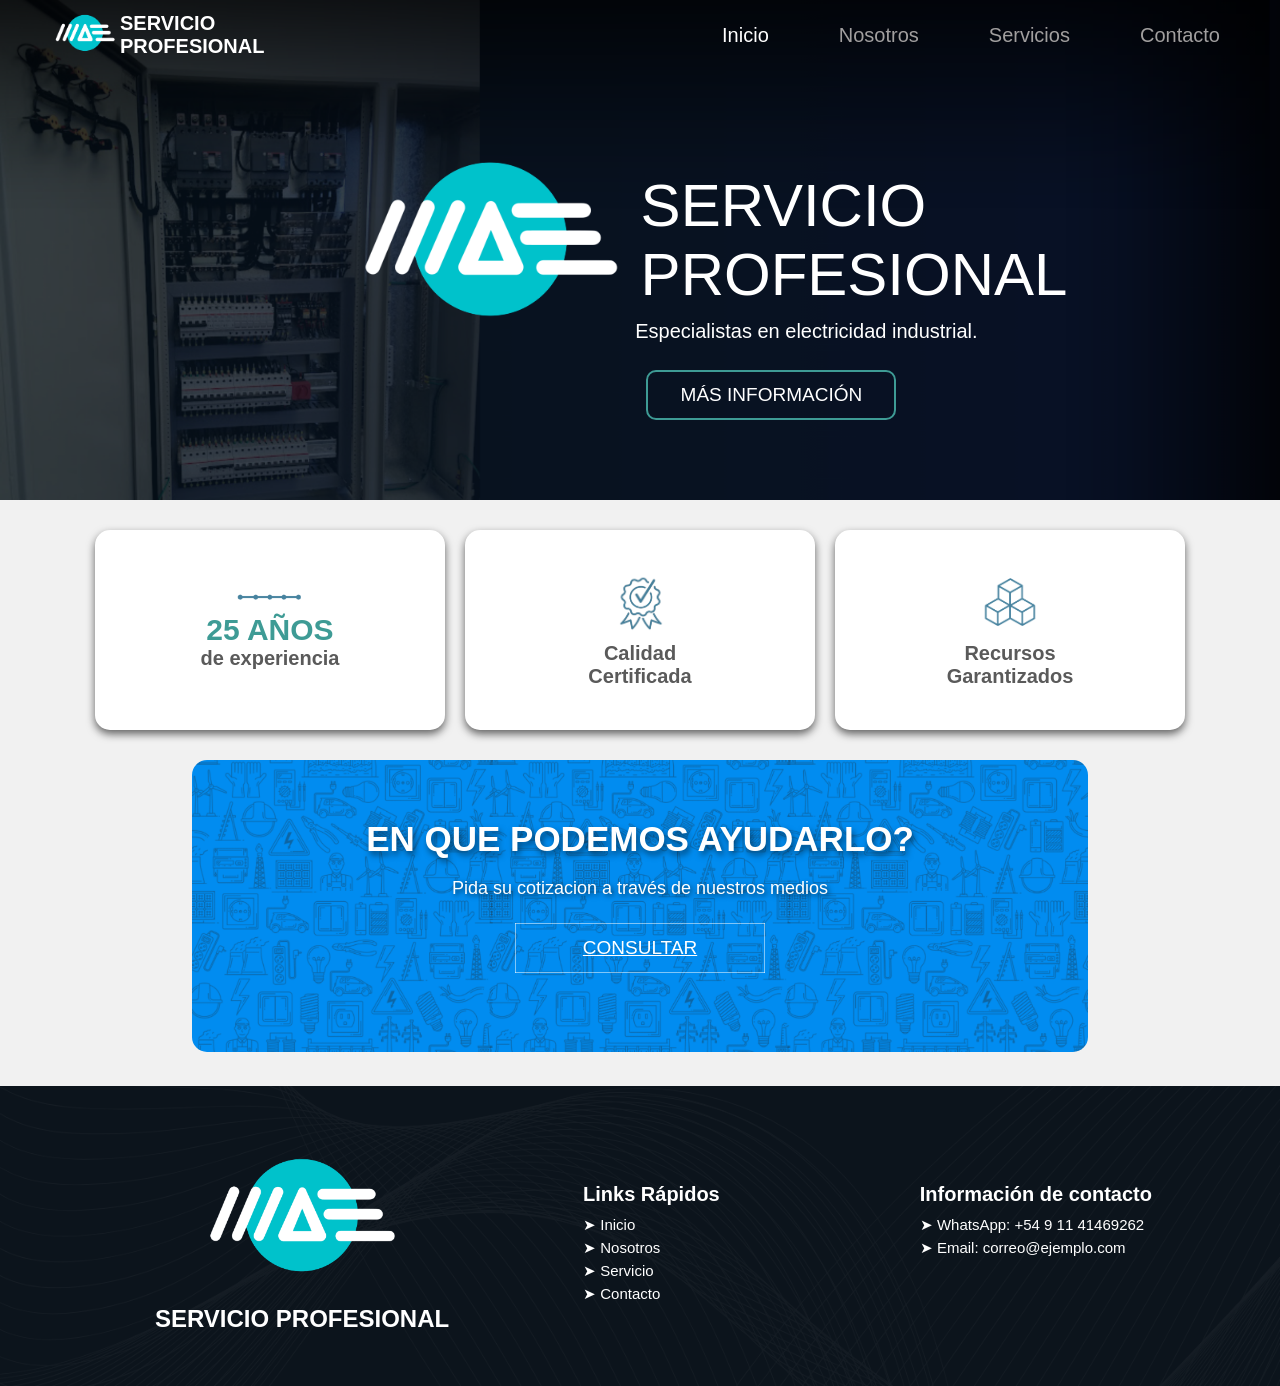
==== index.html @ 8396aaca "Add files via upload" ====
<!DOCTYPE html>
<html lang="en">
<head>
    <meta charset="UTF-8">
    <meta name="viewport" content="width=device-width, initial-scale=1.0">
    <title>MAE Servicio Profesinal</title>
    <link rel="stylesheet" href="css/style.css">
    <link rel="icon" href="img/mae.logo4.png" type="image/x-icon">

    <link rel="preconnect" href="https://fonts.googleapis.com">
    <link rel="preconnect" href="https://fonts.gstatic.com" crossorigin>
    <link href="https://fonts.googleapis.com/css2?family=Anton&family=Titan+One&display=swap" rel="stylesheet">
    <link href="https://fonts.googleapis.com/css2?family=Merriweather:ital,wght@0,300;0,400;0,700;0,900;1,300;1,400;1,700;1,900&display=swap" rel="stylesheet">
    <link href="https://fonts.googleapis.com/css2?family=Work+Sans:ital,wght@0,100..900;1,100..900&display=swap" rel="stylesheet">

</head>
<body>
    <div class="encabezado">
        <div class="logo">
            <img src="img/logo.trans.png" width="70px" alt="logo">
        </div>
        <div class="text-logo">
            <h1>SERVICIO PROFESIONAL</h1>
        </div>
        <div class="botones">
            <div class="pag-links">
                <a href="index.html" style="color: #ffffff;">Inicio</a> 
                <a href="nosotros.html">Nosotros</a>
                <a href="servicio.html">Servicios</a>
                <a href="#">Contacto</a>
            </div>
        
            <div class="hamburguesa" onclick="toggleMenu()">
                <div class="linea"></div>
                <div class="linea"></div>
                <div class="linea"></div>
            </div>
        </div>
    </div>

    <div class="menu-hamburguesa">
        <a href="index.html" style="color: #ffffff;">Inicio</a> 
        <a href="nosotros.html">Nosotros</a>
        <a href="servicio.html">Servicios</a>
        <a href="#">Contacto</a>
    </div>

    <div class="imagen-intro">
        <img src="img/prueba.png" width="100%">
    </div>

    <div class="titulo1">
         <img src="img/logo.trans.png" alt="logo">
        <p>SERVICIO <br> PROFESIONAL</p>
    </div>

    <div class="titulo2">
        <p>Especialistas en electricidad industrial.</p>
    </div>

    <div class="btn-masInfo">
        <a href="nosotros.html">
            <p>MÁS INFORMACIÓN</p>
        </a>
    </div>

   <div class="cuadros">
        <div class="cuadro">
            <img src="img/icono_tiempo.png" alt="Calidad" class="icono_tiempo">
            <p><span class="resaltado">25 AÑOS</span> <br> de experiencia</p>
        </div>

        <div class="cuadro">
            <img src="img/icono_calidad.png" alt="Calidad" class="icono">
            <p>Calidad <br> Certificada</p>
        </div>

        <div class="cuadro">
            <img src="img/icono_recursos.png" alt="Recursos" class="icono">
            <p>Recursos <br> Garantizados</p>
        </div>
    </div>

    <div class="img_cotizacion">
        <img src="img/fondo_cotizacion.png" alt="">
        <h2 style="font-family:family=Kanitl">EN QUE PODEMOS AYUDARLO?</h2>
        <p style="font-family:family=Kanitl">Pida su cotizacion a través de nuestros medios</p>

        <a class="btn-consultar" href="https://wa.me/5491141469262" target="_blank">
            <svg>
                <rect x="0" y="0" fill="none" width="100%" height="100%" />
            </svg>
            CONSULTAR
        </a>
    </div>

    <div class="derechos">
        <div class="fondo-derechos">
            <div class="contenido-derechos">
                <div class="logo-pie">
                    <img src="img/logo.trans.png" width="220" alt="logo">
                    <p></p>
                </div>
                <div class="text-logo-pie">
                    <h1>SERVICIO PROFESIONAL</h1>
                </div>

                <div class="pie-columnas">
                    <div class="links-rapidos">
                        <h3>Links Rápidos</h3>
                        <ul>
                            <li><a href="index.html">➤ Inicio</a></li>
                            <li><a href="nosotros.html">➤ Nosotros</a></li>
                            <li><a href="servicio.html">➤ Servicio</a></li>
                            <li><a href="contacto.html">➤ Contacto</a></li>
                        </ul>
                    </div>

                    <div class="info-contacto">
                        <h3>Información de contacto</h3>
                        <ul>
                            <li>➤ WhatsApp: <a href="https://wa.me/5491141469262" target="_blank">+54 9 11 41469262</a></li>
                            <li>➤ Email: <a href="mailto:correo@ejemplo.com">correo@ejemplo.com</a></li>
                        </ul>
                    </div>
                </div>

            </div>
        </div>
    </div>

    <script>
        window.addEventListener('scroll', function() {
            const encabezado = document.querySelector('.encabezado');
            if (window.scrollY > 0) {
            encabezado.classList.add('scrolled');
            } else {
            encabezado.classList.remove('scrolled');
            }
        });

        // Toggle function for the hamburger menu
        function toggleMenu() {
            const menu = document.querySelector('.menu-hamburguesa');
            menu.style.display = menu.style.display === 'flex' ? 'none' : 'flex';
        }
    </script>

</body>
</html>
---- css/style.css ----
* {
    margin: 0;
    padding: 0;
    box-sizing: border-box;
}

body {
    background-color: #f1f1f1;
    font-family: Arial, sans-serif;
    position: relative;
}

.encabezado {
    display: flex;
    align-items: center;
    justify-content: space-between;
    height: 70px;
    padding: 0 50px;
    position: fixed;
    top: 0;
    width: 100%;
    z-index: 100;
    color: white;
}

.encabezado {
    background-color: transparent; 
    transition: background-color 0.3s ease;
}

.encabezado.scrolled {
    background-color: #1d1d1d;
}

.logo img {
    width: 70px;
}

.text-logo h1 {
    font-size: 20px;
    color: #ffffff;
    margin-right: 390px;
    font-weight: bold;
}

.botones {
    display: flex;
    align-items: center;
}

.pag-links {
    display: flex;
    gap: 50px;
}

.pag-links a {
    color: rgb(161, 159, 159);
    text-decoration: none;
    font-size: 20px;
    padding: 10px;
    transition: background-color 0.3s, color 0.3s;
}

.pag-links a:hover {
    color: white;
}

.imagen-intro {
    position: relative;
    width: 100%;
    height: 500px;
    overflow: hidden;
    z-index: 0;
}

.titulo1 {
    position: absolute;
    z-index: 10;  
    display: flex;
    align-items: center;
    color: white;
}

.titulo1 {
    top: 90px;
    left: 55%;
    transform: translateX(-50%);
}

.titulo1 p {
    font-family: Arial, Helvetica, sans-serif;
    font-size: 60px;
    left: 20%;
}

.titulo1 img{
    position: relative;
    width: 300px;
    overflow: hidden;
    z-index: 0;
}

.titulo2 {
    position: absolute;
    z-index: 10;  
    display: flex;
    align-items: center;
    color: white;
}

.titulo2 {
    top: 320px;
    left: 63%;
    transform: translateX(-50%);
}

.titulo2 p {
    font-family: Arial, Helvetica, sans-serif;
    font-size: 20px;
}

.btn-masInfo {
    position: absolute;
    display: flex;
    align-items: center;
    justify-content: center;
    font-size: 19px;
    width: 250px;
    height: 50px;
    top: 370px;
    left: 50.5%;
    border: 2px solid #3e9b95;
    background-color: transparent; 
    color: #fff;
    border-radius: 10px; 
    cursor: pointer; 
    transition: background-color 0.3s, color 0.3s; 
}

.btn-masInfo a {
    text-decoration: none; 
    color: inherit; 
    display: flex; 
    align-items: center;
    justify-content: center;
}

.btn-masInfo:hover {
    border: 2px solid #3e9b95;
    color: #fff;
    background-color: #3e9b95;
}

.cuadros {
    display: flex; 
    justify-content: center;
    gap: 20px;
    margin: 30px 0;
    color: rgb(90, 90, 90);
}

.cuadro {
    background: #ffffff;
    width: 350px;
    height: 200px;
    border-radius: 15px;
    box-shadow: 0 4px 8px rgba(0, 0, 0, 0.6);
    display: flex;
    flex-direction: column; 
    align-items: center;
    justify-content: center;
    text-align: center;
    font-size: 20px;
    font-weight: bold;
    padding: 10px;
}

.resaltado {
    color: #3e9b95; 
    font-size: 30px;
}

.icono {
    width: 60px;
    height: 60px;
    margin-bottom: 10px; 
}

.icono_tiempo{
    width: 70px;
    margin-bottom: 10px; 
}

.resaltado {
    margin-bottom: 30px;
}

.cuadro:hover {
    box-shadow: 0 4px 15px rgba(62, 155, 149, 0.8); 
    transform: translateY(-5px); 
    transition: all 0.3s ease;
}

.img_cotizacion {
    position: relative; 
    display: inline-block;
    text-align: center;
}

.img_cotizacion img {
    width: 70%;
    border-radius: 15px;
}

.img_cotizacion h2,
.img_cotizacion p {
    position: absolute; 
    left: 50%;
    transform: translateX(-50%);
    color: white;
    z-index: 1; 
    text-shadow: 2px 2px 5px rgba(0,0,0,0.6); 
}

.img_cotizacion h2 {
    top: 20%; 
    font-size: 35px;
    position: absolute;
    z-index: 10;  
    display: flex;
    align-items: center;
    color: white;
    transform: translateX(-50%);
    text-shadow: 2px 4px 6px rgba(0, 0, 0, 0.5);
    font-family: 'Kanit', sans-serif;
}

.img_cotizacion p {
    top: 40%; /* Debajo del título */
    font-size: 18px;
}

.img_cotizacion {
    position: relative;
    text-align: center;
}

.btn-consultar {
    position: absolute;
    top: 55%;
    left: 50%;
    transform: translateX(-50%);
    z-index: 10;  
    display: inline-block;
    width: 250px;
    height: 50px;
    line-height: 50px;
    font-size: 19px;
    color: #fff;
    text-align: center;
    text-transform: uppercase;
    cursor: pointer;
    overflow: hidden;
    transition: letter-spacing 0.8s ease-in-out, color 0.8s ease-in-out, text-shadow 0.8s ease-in-out;
}

.btn-consultar:hover {
    background: rgba(225, 51, 45, 0);
    letter-spacing: 1px;
    text-shadow: 1px 1px 2px rgba(0,0,0,0.4);
}

.btn-consultar svg {
    position: absolute;
    left: 0;
    top: 0;
    width: 100%;
    height: 50px;
}

.btn-consultar rect {
    fill: none;
    stroke: #fff;
    stroke-width: 1;
    stroke-dasharray: 422, 0;
    transition: all 1.5s ease-in-out;
}

.btn-consultar:hover rect {
    stroke-width: 3;
    stroke-dasharray: 150, 150;
    stroke-dashoffset: 75;
}

.derechos {
    color: #fff;
    font-size: 12px;
    font-family: sans-serif;
    text-align: center;
    margin-top: 20px;
    padding-top: 10px;
}

.fondo-derechos {
    background-image: url("../img/fondo-derechos.png");
    background-size: cover;
    background-position: center; 
    background-repeat: no-repeat;
    width: 100%;
    height: 300px;
    padding: 20px 0;
}

.logo-pie{
    display: flex;
    flex-direction: column;
    align-items: flex-start;
    margin-left: 15%;
    margin-top: 0px;
}

.text-logo-pie{
    display: flex;
    flex-direction: column;
    align-items: flex-start;
    margin-left: 12.1%;
    margin-top: -20px;
}

.pie-columnas {
    display: flex;
    justify-content: flex-end;
    gap: 200px;
    margin-top: -150px;
    margin-right: 10%;
    text-align: left;
}

.links-rapidos, .info-contacto {
    display: flex;
    flex-direction: column;
    color: #fff;
    text-align: left;
}

.links-rapidos h3, .info-contacto h3 {
    margin-bottom: 10px;
    font-size: 20px;
    font-weight: bold;
}
.links-rapidos ul, .info-contacto ul {
    font-size: 15px;
    list-style: none;
    padding: 0;
    margin: 0;
    text-align: left;
}

.links-rapidos ul li, .info-contacto ul li {
    margin-bottom: 5px;
}

.links-rapidos a, .info-contacto a {
    color: #fff;
    text-decoration: none;
}

.links-rapidos a:hover, .info-contacto a:hover {
    text-decoration: underline;
}


/* Menú hamburguesa */
.hamburguesa {
    display: none;
    flex-direction: column;
    cursor: pointer;
    gap: 5px;
}

.hamburguesa .linea {
    width: 25px;
    height: 3px;
    background-color: #3e9b95; 
    border-radius: 5px;
}

.menu-hamburguesa {
    display: none;
    flex-direction: column;
    background-color: #000;
    position: fixed;
    top: 0;
    right: 0;
    width: 200px;
    height: 100%;
    padding-top: 70px;
    z-index: 99;
}

.menu-hamburguesa a {
    color: rgb(161, 159, 159);
    text-decoration: none;
    font-size: 20px;
    padding: 10px;
    transition: background-color 0.3s, color 0.3s;
    display: block;
}

.menu-hamburguesa a:hover {
    color: white;
}

/* Scroll para navegadores WebKit (Chrome, Edge, Safari) */
::-webkit-scrollbar {
    width: 16px;
}

::-webkit-scrollbar-track {
    background: #d0f0ee;
}

::-webkit-scrollbar-thumb {
    background-color: #0c141c;
    border-radius: 10px;
    border: 3px solid #d0f0ee;
}

/* Scroll para Firefox */
* {
    scrollbar-width: thin;
    scrollbar-color: #0c141c #d0f0ee;
}

@media (max-width: 768px) {

    body, html {
        overflow-x: hidden;
    }

    /* HEADER */
    .pag-links {
        display: none;
    }

    .hamburguesa {
        display: flex;
    }

     .encabezado {
        padding: 0 15px;
        background-color: transparent; /* arriba sin negro */
    }

    .encabezado.scrolled {
        background-color: #1d1d1d; /* aparece al bajar */
    }


    .text-logo h1 {
        font-size: 14px;
        margin: 0;
    }

    .imagen-intro {
        height: 420px;
        background-image: url("../img/prueba2.png");
        background-size: cover;
        background-position: center;
        background-repeat: no-repeat;
    }

    .imagen-intro img {
        display: none; /* ocultamos la de desktop */
    }

    /* TITULOS */
    .titulo1 {
        top: 95px;
        left: 50%;
        flex-direction: column;
        text-align: center;
    }

    .titulo1 img {
        width: 110px;        /* más chico */
        margin-left: 150px; /* lo corre a la izquierda */
    }

    .titulo1 p {
        font-size: 25px;
        margin-left: 150px; /* lo corre a la izquierda */
    }

    .titulo2 {
        top: 270px;
        left: 60%;         /* más a la izquierda */
        text-align: center;
    }


    .titulo2 p {
        font-size: 13px;
        margin-left: 55px; /* lo corre a la izquierda */
        margin-right: -25px;
    }

    .btn-masInfo {
        top: 320px;
        left: 47%;         /* corre a la izquierda */
        width: 180px;     /* un poco más chico */
        height: 40px;
        font-size: 14px;
    }


    /* CUADROS */
    .cuadros {
        flex-direction: column;
        align-items: center;
    }

    .cuadro {
        width: 90%;
        height: auto;
        font-size: 16px;
    }

    /* IMG COTIZACION MÁS ANGOSTA Y TEXTO MÁS JUNTO */
    .img_cotizacion img {
        width: 90%;   /* más angosta */
        height: 200px;
        object-fit: cover;
    }

    .img_cotizacion h2 {
        top: 18%;
        left: 50%;
        transform: translateX(-50%);
        font-size: 22px;
        text-align: center;

        white-space: nowrap;   /* 👉 obliga a que sea un solo renglón */
        width: auto;           /* que no se corte */
    }


    .img_cotizacion p {
        top: 35%;   /* más cerca del título */
        font-size: 13px;
        width: 90%;
        text-align: center;
    }

    .btn-consultar {
        top: 50%;   /* más cerca del texto */
        width: 200px;
        height: 52px;
        font-size: 13px;
    }

    /* MENU HAMBURGUESA NO PANTALLA COMPLETA */
    .menu-hamburguesa {
        width: 65%;   /* no ocupa toda la pantalla */
        border-left: 2px solid #3e9b95;
    }

    /* FOOTER */
    .fondo-derechos {
        height: auto;
        padding-bottom: 30px;
    }

    .logo-pie,
    .text-logo-pie {
        margin-left: 0;
        align-items: center;
        text-align: center;
    }

    .pie-columnas {
        flex-direction: column;
        align-items: center;
        gap: 20px;
        margin: 20px 0 0 0;
        text-align: center;
    }

    .links-rapidos,
    .info-contacto {
        align-items: center;
        text-align: center;
    }

    .links-rapidos ul,
    .info-contacto ul {
        text-align: center;
    }

}
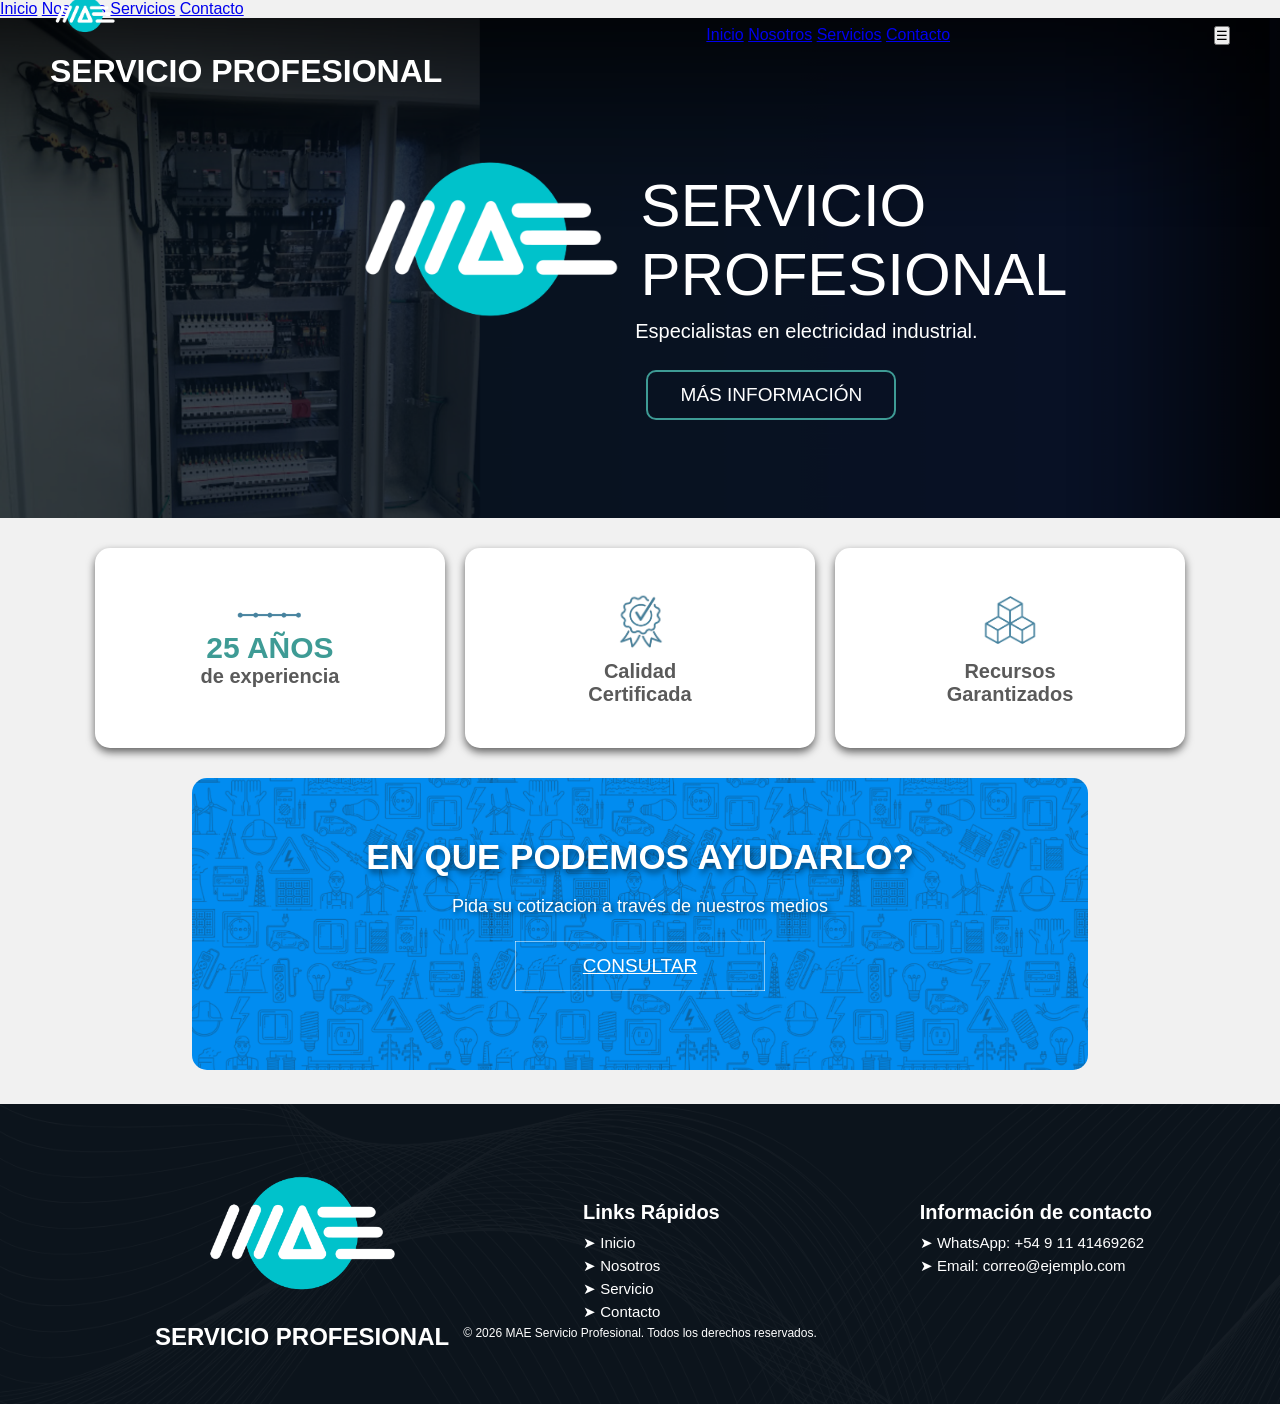
==== commit e65673db: "Update index.html" ====
--- a/index.html
+++ b/index.html
@@ -15,35 +15,47 @@
 
 </head>
 <body>
-    <div class="encabezado">
-        <div class="logo">
-            <img src="img/logo.trans.png" width="70px" alt="logo">
+    <header class="encabezado">
+
+    <div class="logo">
+
+        <img src="img/logo.trans.png" alt="MAE">
+
+        <div class="logo-texto">
+
+            <h1>SERVICIO PROFESIONAL</h1>
+
         </div>
-        <div class="text-logo">
-            <h1>SERVICIO PROFESIONAL</h1>
-        </div>
-        <div class="botones">
-            <div class="pag-links">
-                <a href="index.html" style="color: #ffffff;">Inicio</a> 
-                <a href="nosotros.html">Nosotros</a>
-                <a href="servicio.html">Servicios</a>
-                <a href="#">Contacto</a>
-            </div>
-        
-            <div class="hamburguesa" onclick="toggleMenu()">
-                <div class="linea"></div>
-                <div class="linea"></div>
-                <div class="linea"></div>
-            </div>
-        </div>
+
     </div>
 
-    <div class="menu-hamburguesa">
-        <a href="index.html" style="color: #ffffff;">Inicio</a> 
+    <nav class="menu">
+
+        <a href="index.html" class="activo">Inicio</a>
         <a href="nosotros.html">Nosotros</a>
         <a href="servicio.html">Servicios</a>
-        <a href="#">Contacto</a>
-    </div>
+        <a href="contacto.html">Contacto</a>
+
+    </nav>
+
+    <button class="menu-btn" id="menuBtn">
+
+        ☰
+
+    </button>
+
+</header>
+
+<nav class="menu-mobile" id="menuMobile">
+
+    <a href="index.html">Inicio</a>
+    <a href="nosotros.html">Nosotros</a>
+    <a href="servicio.html">Servicios</a>
+    <a href="contacto.html">Contacto</a>
+
+</nav>
+
+
 
     <div class="imagen-intro">
         <img src="img/prueba.png" width="100%">
@@ -95,56 +107,91 @@
     </div>
 
     <div class="derechos">
+
         <div class="fondo-derechos">
+
             <div class="contenido-derechos">
+
                 <div class="logo-pie">
                     <img src="img/logo.trans.png" width="220" alt="logo">
-                    <p></p>
                 </div>
+
                 <div class="text-logo-pie">
                     <h1>SERVICIO PROFESIONAL</h1>
                 </div>
 
                 <div class="pie-columnas">
+
                     <div class="links-rapidos">
+
                         <h3>Links Rápidos</h3>
+
                         <ul>
                             <li><a href="index.html">➤ Inicio</a></li>
                             <li><a href="nosotros.html">➤ Nosotros</a></li>
                             <li><a href="servicio.html">➤ Servicio</a></li>
                             <li><a href="contacto.html">➤ Contacto</a></li>
                         </ul>
+
                     </div>
 
                     <div class="info-contacto">
+
                         <h3>Información de contacto</h3>
+
                         <ul>
-                            <li>➤ WhatsApp: <a href="https://wa.me/5491141469262" target="_blank">+54 9 11 41469262</a></li>
-                            <li>➤ Email: <a href="mailto:correo@ejemplo.com">correo@ejemplo.com</a></li>
+
+                            <li>
+                                ➤ WhatsApp:
+                                <a href="https://wa.me/5491141469262" target="_blank">
+                                    +54 9 11 41469262
+                                </a>
+                            </li>
+
+                            <li>
+                                ➤ Email:
+                                <a href="mailto:correo@ejemplo.com">
+                                    correo@ejemplo.com
+                                </a>
+                            </li>
+
                         </ul>
+
                     </div>
+
+                </div>
+
+                <div class="copyright-mae">
+                    © 2026 MAE Servicio Profesional. Todos los derechos reservados.
                 </div>
 
             </div>
+
         </div>
-    </div>
 
     <script>
-        window.addEventListener('scroll', function() {
-            const encabezado = document.querySelector('.encabezado');
-            if (window.scrollY > 0) {
-            encabezado.classList.add('scrolled');
-            } else {
-            encabezado.classList.remove('scrolled');
-            }
-        });
+const menuBtn = document.getElementById("menuBtn");
+const menuMobile = document.getElementById("menuMobile");
+const header = document.querySelector(".encabezado");
 
-        // Toggle function for the hamburger menu
-        function toggleMenu() {
-            const menu = document.querySelector('.menu-hamburguesa');
-            menu.style.display = menu.style.display === 'flex' ? 'none' : 'flex';
-        }
-    </script>
+menuBtn.addEventListener("click", () => {
+    menuMobile.classList.toggle("active");
+});
+
+window.addEventListener("scroll", () => {
+    if (window.scrollY > 50) {
+        header.classList.add("scrolled");
+    } else {
+        header.classList.remove("scrolled");
+    }
+});
+
+document.querySelectorAll(".menu-mobile a").forEach((link) => {
+    link.addEventListener("click", () => {
+        menuMobile.classList.remove("active");
+    });
+});
+</script>
 
 </body>
-</html>+</html>
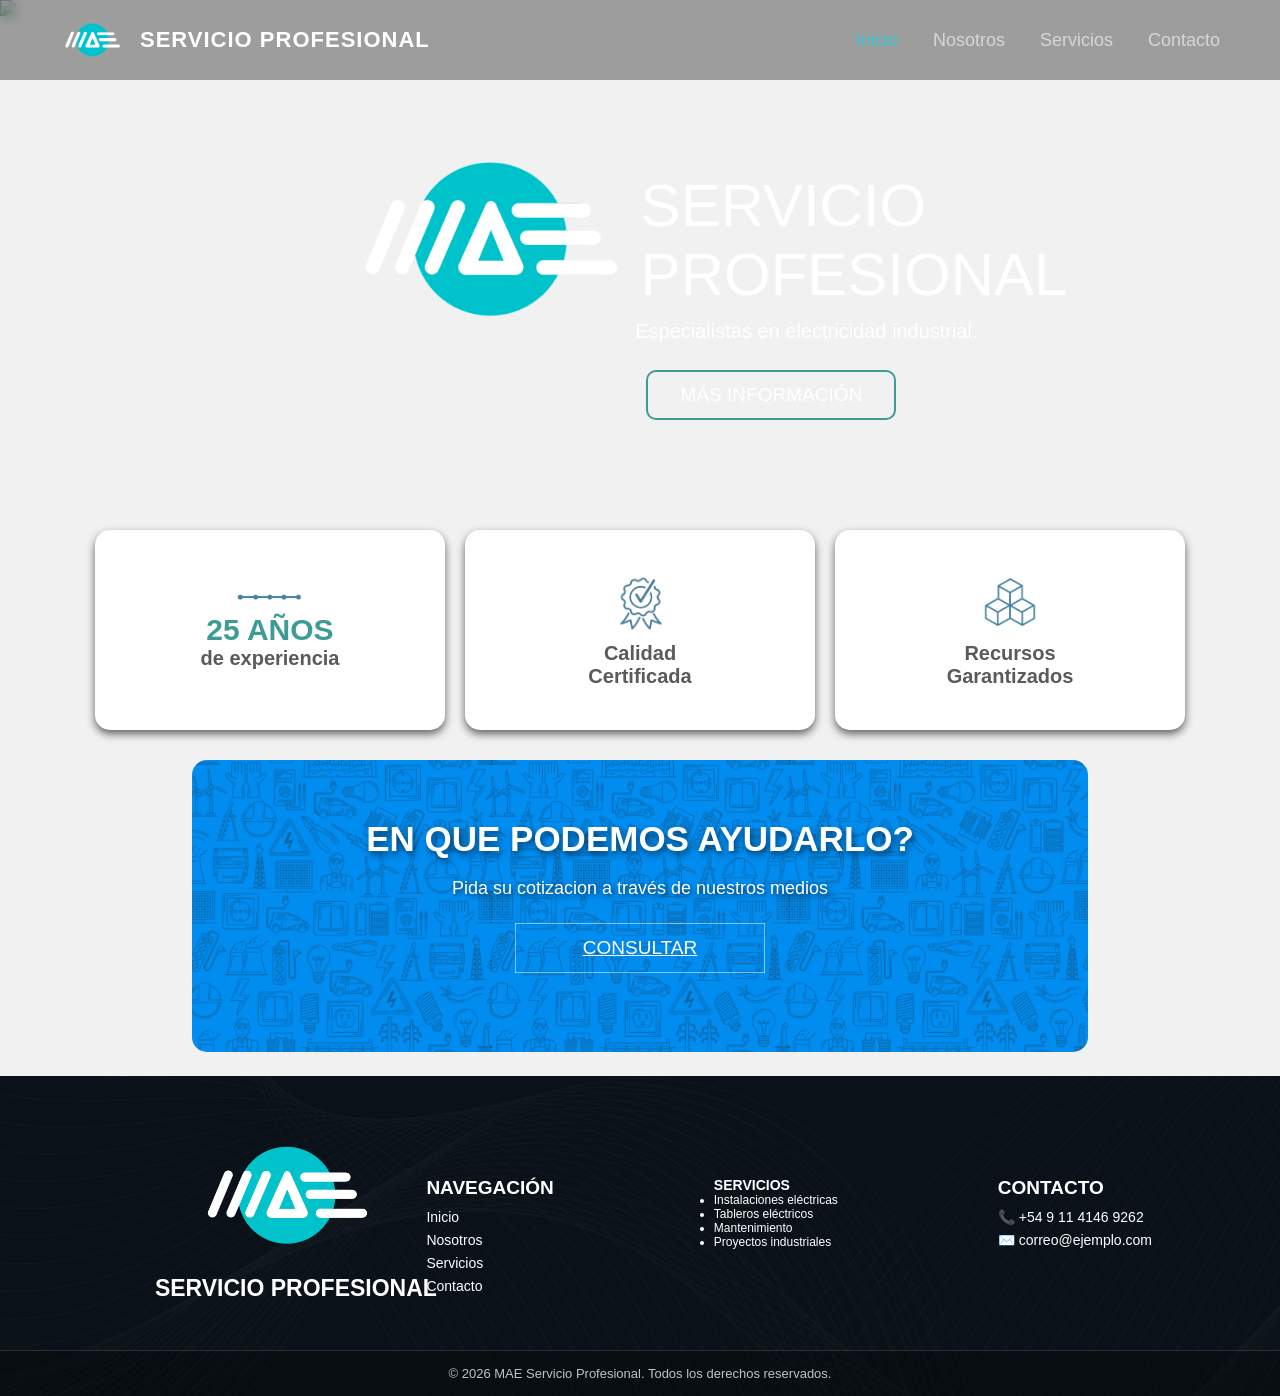
==== commit d118b0f8: "Update index.html" ====
--- a/index.html
+++ b/index.html
@@ -58,7 +58,7 @@
 
 
     <div class="imagen-intro">
-        <img src="img/prueba.png" width="100%">
+        <img src="img/encabezados/prueba.webp" width="100%">
     </div>
 
     <div class="titulo1">
@@ -122,42 +122,81 @@
 
                 <div class="pie-columnas">
 
-                    <div class="links-rapidos">
-
-                        <h3>Links Rápidos</h3>
-
-                        <ul>
-                            <li><a href="index.html">➤ Inicio</a></li>
-                            <li><a href="nosotros.html">➤ Nosotros</a></li>
-                            <li><a href="servicio.html">➤ Servicio</a></li>
-                            <li><a href="contacto.html">➤ Contacto</a></li>
-                        </ul>
-
-                    </div>
-
-                    <div class="info-contacto">
-
-                        <h3>Información de contacto</h3>
-
-                        <ul>
-
-                            <li>
-                                ➤ WhatsApp:
-                                <a href="https://wa.me/5491141469262" target="_blank">
-                                    +54 9 11 41469262
-                                </a>
-                            </li>
-
-                            <li>
-                                ➤ Email:
-                                <a href="mailto:correo@ejemplo.com">
-                                    correo@ejemplo.com
-                                </a>
-                            </li>
-
-                        </ul>
-
-                    </div>
+                <!-- NAVEGACIÓN -->
+
+                <div class="links-rapidos">
+
+                    <h3>NAVEGACIÓN</h3>
+
+                    <ul>
+
+                        <li><a href="index.html">Inicio</a></li>
+
+                        <li><a href="nosotros.html">Nosotros</a></li>
+
+                        <li><a href="servicio.html">Servicios</a></li>
+
+                        <li><a href="contacto.html">Contacto</a></li>
+
+                    </ul>
+
+                </div>
+
+
+                <!-- SERVICIOS -->
+
+                <div class="servicios-footer">
+
+                    <h3>SERVICIOS</h3>
+
+                    <ul>
+
+                        <li>Instalaciones eléctricas</li>
+
+                        <li>Tableros eléctricos</li>
+
+                        <li>Mantenimiento</li>
+
+                        <li>Proyectos industriales</li>
+
+                    </ul>
+
+                </div>
+
+
+                <!-- CONTACTO -->
+
+                <div class="info-contacto">
+
+                    <h3>CONTACTO</h3>
+
+                    <ul>
+
+                        <li>
+
+                            📞
+
+                            <a href="https://wa.me/5491141469262" target="_blank">
+
+                                +54 9 11 4146 9262
+
+                            </a>
+
+                        </li>
+
+                        <li>
+
+                            ✉️
+
+                            <a href="mailto:correo@ejemplo.com">
+
+                                correo@ejemplo.com
+
+                            </a>
+
+                        </li>
+
+                    </ul>
 
                 </div>
 
@@ -168,6 +207,7 @@
             </div>
 
         </div>
+    </div>
 
     <script>
 const menuBtn = document.getElementById("menuBtn");
--- a/css/style.css
+++ b/css/style.css
@@ -10,60 +10,151 @@
     position: relative;
 }
 
-.encabezado {
-    display: flex;
-    align-items: center;
-    justify-content: space-between;
-    height: 70px;
-    padding: 0 50px;
-    position: fixed;
-    top: 0;
-    width: 100%;
-    z-index: 100;
-    color: white;
-}
-
-.encabezado {
-    background-color: transparent; 
-    transition: background-color 0.3s ease;
-}
-
-.encabezado.scrolled {
-    background-color: #1d1d1d;
-}
-
-.logo img {
-    width: 70px;
-}
-
-.text-logo h1 {
-    font-size: 20px;
-    color: #ffffff;
-    margin-right: 390px;
-    font-weight: bold;
-}
-
-.botones {
-    display: flex;
-    align-items: center;
-}
-
-.pag-links {
-    display: flex;
-    gap: 50px;
-}
-
-.pag-links a {
-    color: rgb(161, 159, 159);
-    text-decoration: none;
-    font-size: 20px;
-    padding: 10px;
-    transition: background-color 0.3s, color 0.3s;
-}
-
-.pag-links a:hover {
-    color: white;
-}
+/* ==========================================================
+   HEADER
+========================================================== */
+
+.encabezado{
+
+    position:fixed;
+    top:0;
+    left:0;
+
+    width:100%;
+    height:80px;
+
+    display:flex;
+    justify-content:space-between;
+    align-items:center;
+
+    padding:0 60px;
+
+    background:rgba(0,0,0,.35);
+    backdrop-filter:blur(6px);
+
+    z-index:1000;
+
+    transition:.35s;
+
+}
+
+.encabezado.scrolled{
+
+    background:#101010;
+
+}
+
+.logo{
+
+    display:flex;
+    align-items:center;
+    gap:15px;
+
+}
+
+.logo img{
+
+    width:65px;
+
+}
+
+.logo-texto h1{
+
+    color:#fff;
+    font-size:22px;
+    letter-spacing:1px;
+
+}
+
+.menu{
+
+    display:flex;
+    gap:35px;
+
+}
+
+.menu a{
+
+    color:#d6d6d6;
+    text-decoration:none;
+    font-size:18px;
+
+    transition:.3s;
+
+}
+
+.menu a:hover,
+.menu .activo{
+
+    color:#35c6d0;
+
+}
+
+/* ==========================================================
+   MENU CELULAR
+========================================================== */
+
+.menu-btn{
+
+    display:none;
+
+    border:none;
+    background:none;
+
+    color:#fff;
+
+    font-size:34px;
+
+    cursor:pointer;
+
+}
+
+.menu-mobile{
+
+    position:fixed;
+
+    top:80px;
+    right:-280px;
+
+    width:280px;
+    height:100vh;
+
+    background:#111;
+
+    display:flex;
+    flex-direction:column;
+
+    transition:.35s;
+
+    z-index:999;
+
+}
+
+.menu-mobile.active{
+
+    right:0;
+
+}
+
+.menu-mobile a{
+
+    color:white;
+
+    text-decoration:none;
+
+    padding:18px 25px;
+
+    border-bottom:1px solid #262626;
+
+}
+
+.menu-mobile a:hover{
+
+    background:#1d1d1d;
+
+}
+
+
 
 .imagen-intro {
     position: relative;
@@ -292,128 +383,156 @@
     stroke-dashoffset: 75;
 }
 
-.derechos {
+.derechos{
     color: #fff;
     font-size: 12px;
     font-family: sans-serif;
     text-align: center;
     margin-top: 20px;
-    padding-top: 10px;
-}
-
-.fondo-derechos {
+}
+
+.fondo-derechos{
+    position: relative;
+
     background-image: url("../img/fondo-derechos.png");
     background-size: cover;
-    background-position: center; 
+    background-position: center;
     background-repeat: no-repeat;
+
     width: 100%;
-    height: 300px;
-    padding: 20px 0;
+    min-height: 320px;
+
+    padding: 25px 0 0;
+}
+
+.fondo-derechos::before{
+    content: "";
+
+    position: absolute;
+    inset: 0;
+
+    background: rgba(0,0,0,.15);
+}
+
+.contenido-derechos{
+    position: relative;
+    z-index: 2;
+    min-height: 295px;
 }
 
 .logo-pie{
     display: flex;
     flex-direction: column;
     align-items: flex-start;
+
     margin-left: 15%;
-    margin-top: 0px;
+}
+
+.logo-pie img{
+    width: 190px;
 }
 
 .text-logo-pie{
     display: flex;
     flex-direction: column;
     align-items: flex-start;
+
     margin-left: 12.1%;
-    margin-top: -20px;
-}
-
-.pie-columnas {
+    margin-top: -15px;
+}
+
+.text-logo-pie h1{
+    font-size: 23px;
+}
+
+.pie-columnas{
     display: flex;
     justify-content: flex-end;
-    gap: 200px;
-    margin-top: -150px;
+
+    gap: 160px;
+
+    margin-top: -125px;
     margin-right: 10%;
+
     text-align: left;
 }
 
-.links-rapidos, .info-contacto {
+.links-rapidos,
+.info-contacto{
     display: flex;
     flex-direction: column;
+
     color: #fff;
+
     text-align: left;
 }
 
-.links-rapidos h3, .info-contacto h3 {
+.links-rapidos h3,
+.info-contacto h3{
     margin-bottom: 10px;
-    font-size: 20px;
+
+    font-size: 19px;
     font-weight: bold;
 }
-.links-rapidos ul, .info-contacto ul {
-    font-size: 15px;
+
+.links-rapidos ul,
+.info-contacto ul{
+    font-size: 14px;
+
     list-style: none;
+
     padding: 0;
     margin: 0;
-    text-align: left;
-}
-
-.links-rapidos ul li, .info-contacto ul li {
-    margin-bottom: 5px;
-}
-
-.links-rapidos a, .info-contacto a {
+}
+
+.links-rapidos ul li,
+.info-contacto ul li{
+    margin-bottom: 7px;
+}
+
+.links-rapidos a,
+.info-contacto a{
     color: #fff;
     text-decoration: none;
 }
 
-.links-rapidos a:hover, .info-contacto a:hover {
+.links-rapidos a:hover,
+.info-contacto a:hover{
     text-decoration: underline;
 }
 
 
-/* Menú hamburguesa */
-.hamburguesa {
-    display: none;
-    flex-direction: column;
-    cursor: pointer;
-    gap: 5px;
-}
-
-.hamburguesa .linea {
-    width: 25px;
-    height: 3px;
-    background-color: #3e9b95; 
-    border-radius: 5px;
-}
-
-.menu-hamburguesa {
-    display: none;
-    flex-direction: column;
-    background-color: #000;
-    position: fixed;
-    top: 0;
-    right: 0;
-    width: 200px;
-    height: 100%;
-    padding-top: 70px;
-    z-index: 99;
-}
-
-.menu-hamburguesa a {
-    color: rgb(161, 159, 159);
-    text-decoration: none;
-    font-size: 20px;
-    padding: 10px;
-    transition: background-color 0.3s, color 0.3s;
-    display: block;
-}
-
-.menu-hamburguesa a:hover {
-    color: white;
-}
+/* COPYRIGHT */
+
+.copyright-mae{
+    position: absolute;
+
+    bottom: 0;
+    left: 0;
+
+    width: 100%;
+
+    padding: 15px;
+
+    border-top: 1px solid rgba(255,255,255,.15);
+
+    background: rgba(0,0,0,.25);
+
+    color: rgba(255,255,255,.75);
+
+    font-size: 13px;
+
+    text-align: center;
+}
+
+
+/* ==========================================================
+   SCROLLBAR
+========================================================== */
 
 /* Scroll para navegadores WebKit (Chrome, Edge, Safari) */
 ::-webkit-scrollbar {
-    width: 16px;
+    width: 16px;  /* Cambiá el ancho acá */
 }
 
 ::-webkit-scrollbar-track {
@@ -428,9 +547,11 @@
 
 /* Scroll para Firefox */
 * {
-    scrollbar-width: thin;
+    scrollbar-width: thin; /* Cambiá a 'auto' o 'thin' */
     scrollbar-color: #0c141c #d0f0ee;
 }
+
+
 
 @media (max-width: 768px) {
 
@@ -439,12 +560,12 @@
     }
 
     /* HEADER */
-    .pag-links {
-        display: none;
-    }
-
-    .hamburguesa {
-        display: flex;
+    .menu{
+        display:none;
+    }
+
+    .menu-btn{
+        display:block;
     }
 
      .encabezado {
@@ -454,12 +575,6 @@
 
     .encabezado.scrolled {
         background-color: #1d1d1d; /* aparece al bajar */
-    }
-
-
-    .text-logo h1 {
-        font-size: 14px;
-        margin: 0;
     }
 
     .imagen-intro {
@@ -560,41 +675,54 @@
     }
 
     /* MENU HAMBURGUESA NO PANTALLA COMPLETA */
-    .menu-hamburguesa {
-        width: 65%;   /* no ocupa toda la pantalla */
-        border-left: 2px solid #3e9b95;
-    }
-
-    /* FOOTER */
-    .fondo-derechos {
-        height: auto;
-        padding-bottom: 30px;
-    }
-
-    .logo-pie,
-    .text-logo-pie {
+
+    .fondo-derechos{
+        min-height: auto;
+        padding: 35px 20px 0;
+    }
+
+    .contenido-derechos{
+        min-height: auto;
+    }
+
+    .logo-pie{
+        align-items: center;
         margin-left: 0;
+    }
+
+    .text-logo-pie{
         align-items: center;
+        margin-left: 0;
+        margin-top: -10px;
+    }
+
+    .pie-columnas{
+        flex-direction: column;
+
+        gap: 30px;
+
+        margin-top: 40px;
+        margin-right: 0;
+
         text-align: center;
     }
 
-    .pie-columnas {
-        flex-direction: column;
+    .links-rapidos,
+    .info-contacto{
+        text-align: center;
         align-items: center;
-        gap: 20px;
-        margin: 20px 0 0 0;
-        text-align: center;
-    }
-
-    .links-rapidos,
-    .info-contacto {
-        align-items: center;
-        text-align: center;
-    }
-
-    .links-rapidos ul,
-    .info-contacto ul {
-        text-align: center;
-    }
-
-}
+    }
+
+    .copyright-mae{
+        position: relative;
+
+        margin-top: 40px;
+    }
+
+}
+
+@media(max-width:1000px){
+.encabezado{padding:0 25px}
+.menu{display:none}
+.menu-btn{display:block}
+}
